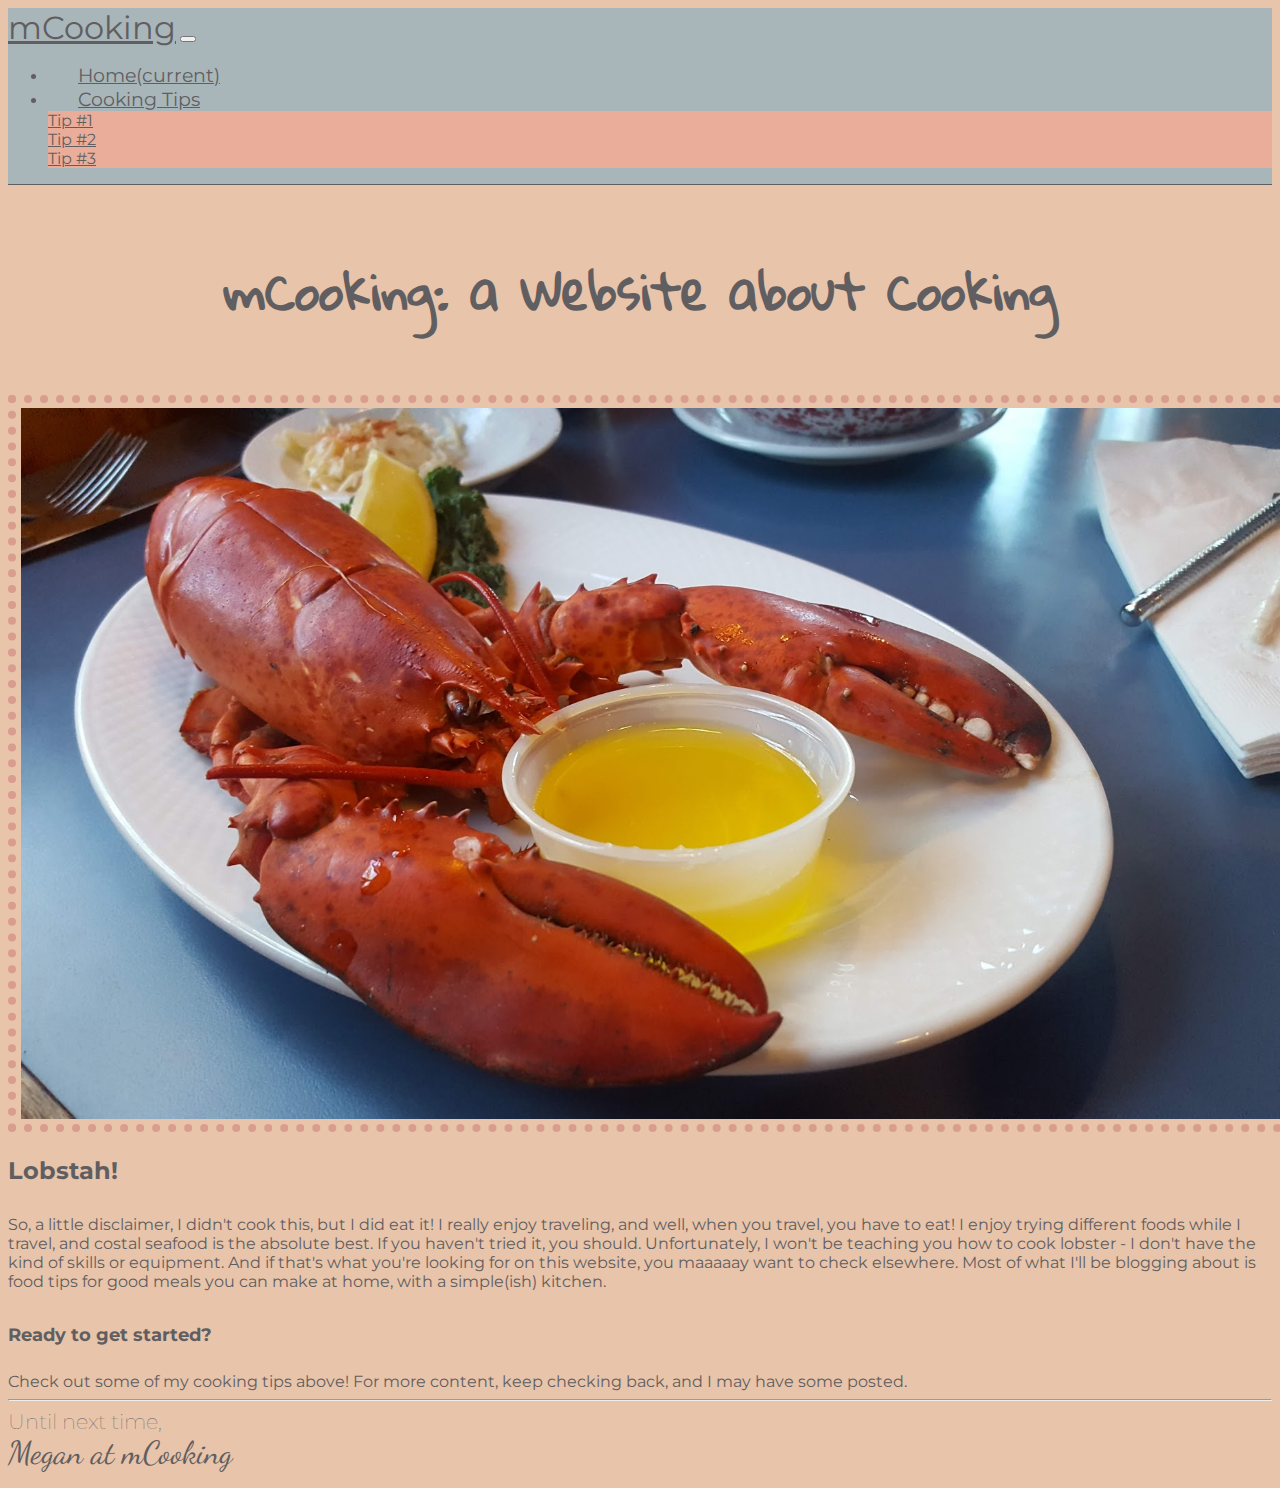
==== c4.html @ 3a0d1635 "c4 website commit - created cooking website" ====
<!DOCTYPE html>
<html>

<head>
  <link rel="stylesheet" href="https://stackpath.bootstrapcdn.com/bootstrap/4.1.3/css/bootstrap.min.css" integrity="sha384-MCw98/SFnGE8fJT3GXwEOngsV7Zt27NXFoaoApmYm81iuXoPkFOJwJ8ERdknLPMO" crossorigin="anonymous">
  <link href="https://fonts.googleapis.com/css?family=Dancing+Script|Gloria+Hallelujah|Montserrat&display=swap" rel="stylesheet">
  <link rel="stylesheet" href="styles.css" />
  <title>Home</title>
</head>

<body>
  <nav class="navbar navbar-expand-lg navbar-light bg-light">
    <a class="navbar-brand" href="#">mCooking</a>
    <button class="navbar-toggler" type="button" data-toggle="collapse" data-target="#navbarNavDropdown" aria-controls="navbarNavDropdown" aria-expanded="false" aria-label="Toggle navigation">
      <span class="navbar-toggler-icon"></span>
    </button>
    <div class="collapse navbar-collapse" id="navbarNavDropdown">
      <ul class="navbar-nav">
        <li class="nav-item active">
          <a class="nav-link" href="#">Home<span class="sr-only">(current)</span></a>
        </li>
        <li class="nav-item dropdown">
          <a class="nav-link dropdown-toggle" href="#" id="navbarDropdownMenuLink" role="button" data-toggle="dropdown" aria-haspopup="true" aria-expanded="false">
            Cooking Tips
          </a>
          <div class="dropdown-menu" aria-labelledby="navbarDropdownMenuLink">
            <a class="dropdown-item" href="#">Tip #1</a>
            <div class="dropdown-divider"></div>
            <a class="dropdown-item" href="#">Tip #2</a>
            <div class="dropdown-divider"></div>
            <a class="dropdown-item" href="#">Tip #3</a>
          </div>
        </li>
      </ul>
    </div>
  </nav>

  <h1>mCooking: a Website about Cooking</h1>

  <p>
    <div class="container">
      <div class="row">
        <div class="col-lg">
          <img src="images/lobster.jpg" alt="Lobster">
        </div>
        <div class="col-lg">
          <h2>Lobstah!</h2>
          So, a little disclaimer, I didn't cook this, but I did eat it! I really
          enjoy traveling, and well, when you travel, you have to eat! I enjoy
          trying different foods while I travel, and costal seafood is the absolute
          best. If you haven't tried it, you should. Unfortunately, I won't be
          teaching you how to cook lobster - I don't have the kind of skills or
          equipment. And if that's what you're looking for on this website, you
          maaaaay want to check elsewhere. Most of what I'll be blogging about is
          food tips for good meals you can make at home, with a simple(ish) kitchen.
          <br>
          <h3>Ready to get started?</h3>
          Check out some of my cooking tips above! For more content, keep checking
          back, and I may have some posted.
          <hr>
          <strong>Until next time,</strong>
          <div id="signature">
            Megan at mCooking
          </div>
        </div>
      </div>
    </div>

  </p>

  <script src="https://code.jquery.com/jquery-3.3.1.slim.min.js" integrity="sha384-q8i/X+965DzO0rT7abK41JStQIAqVgRVzpbzo5smXKp4YfRvH+8abtTE1Pi6jizo" crossorigin="anonymous"></script>
  <script src="https://cdnjs.cloudflare.com/ajax/libs/popper.js/1.14.3/umd/popper.min.js" integrity="sha384-ZMP7rVo3mIykV+2+9J3UJ46jBk0WLaUAdn689aCwoqbBJiSnjAK/l8WvCWPIPm49" crossorigin="anonymous"></script>
  <script src="https://stackpath.bootstrapcdn.com/bootstrap/4.1.3/js/bootstrap.min.js" integrity="sha384-ChfqqxuZUCnJSK3+MXmPNIyE6ZbWh2IMqE241rYiqJxyMiZ6OW/JmZQ5stwEULTy" crossorigin="anonymous"></script>
</body>

</html>
---- styles.css ----
/* Menu */

.bg-light {
  background-color: #a8b6b9 !important;
}

.navbar-light .navbar-brand {
  color: #605e61 !important;
  font-size: 2em;
}

.navbar-light .navbar-nav .nav-link {
  color: #605e61 !important;
  font-size: 1.2em;
}

.navbar-expand-lg .navbar-nav .nav-link {
  padding: 5px 30px;
}

.dropdown-item, .dropdown-menu {
  background-color: #e9ad99;
  color: #605e61 !important;
}

.dropdown-divider {
  border-color: #605e61 !important;
}

.navbar {
  border-bottom: .5px #605e61 solid;
  font-family: 'Montserrat', sans-serif;
}

/* General Page */

body {
  background-color: #e8c4aa;
  color: #605e61;
  box-sizing: border-box;
  font-family: 'Montserrat', sans-serif;
}

h1 {
  font-size: 3em;
  text-align: center;
  font-family: 'Gloria Hallelujah', cursive;
  padding: 25px 0 25px 0;
}

h2 {
  font-size: 1.5em;
  padding: 0 0 10px 0;
  font-weight: bolder;
}

h3 {
  font-size: 1.1em;
  font-weight: bolder;
}

h3 {
  padding: 15px 0 10px 0;
}

img {
  width: 100%;
  vertical-align: left;
  border: #d99d90 dotted 8px;
  padding: 5px;
}

#signature {
  font-family: 'Dancing Script', cursive;
  font-size: 2em;
}

strong {
  font-weight: lighter;
  font-size: 1.3em;
}
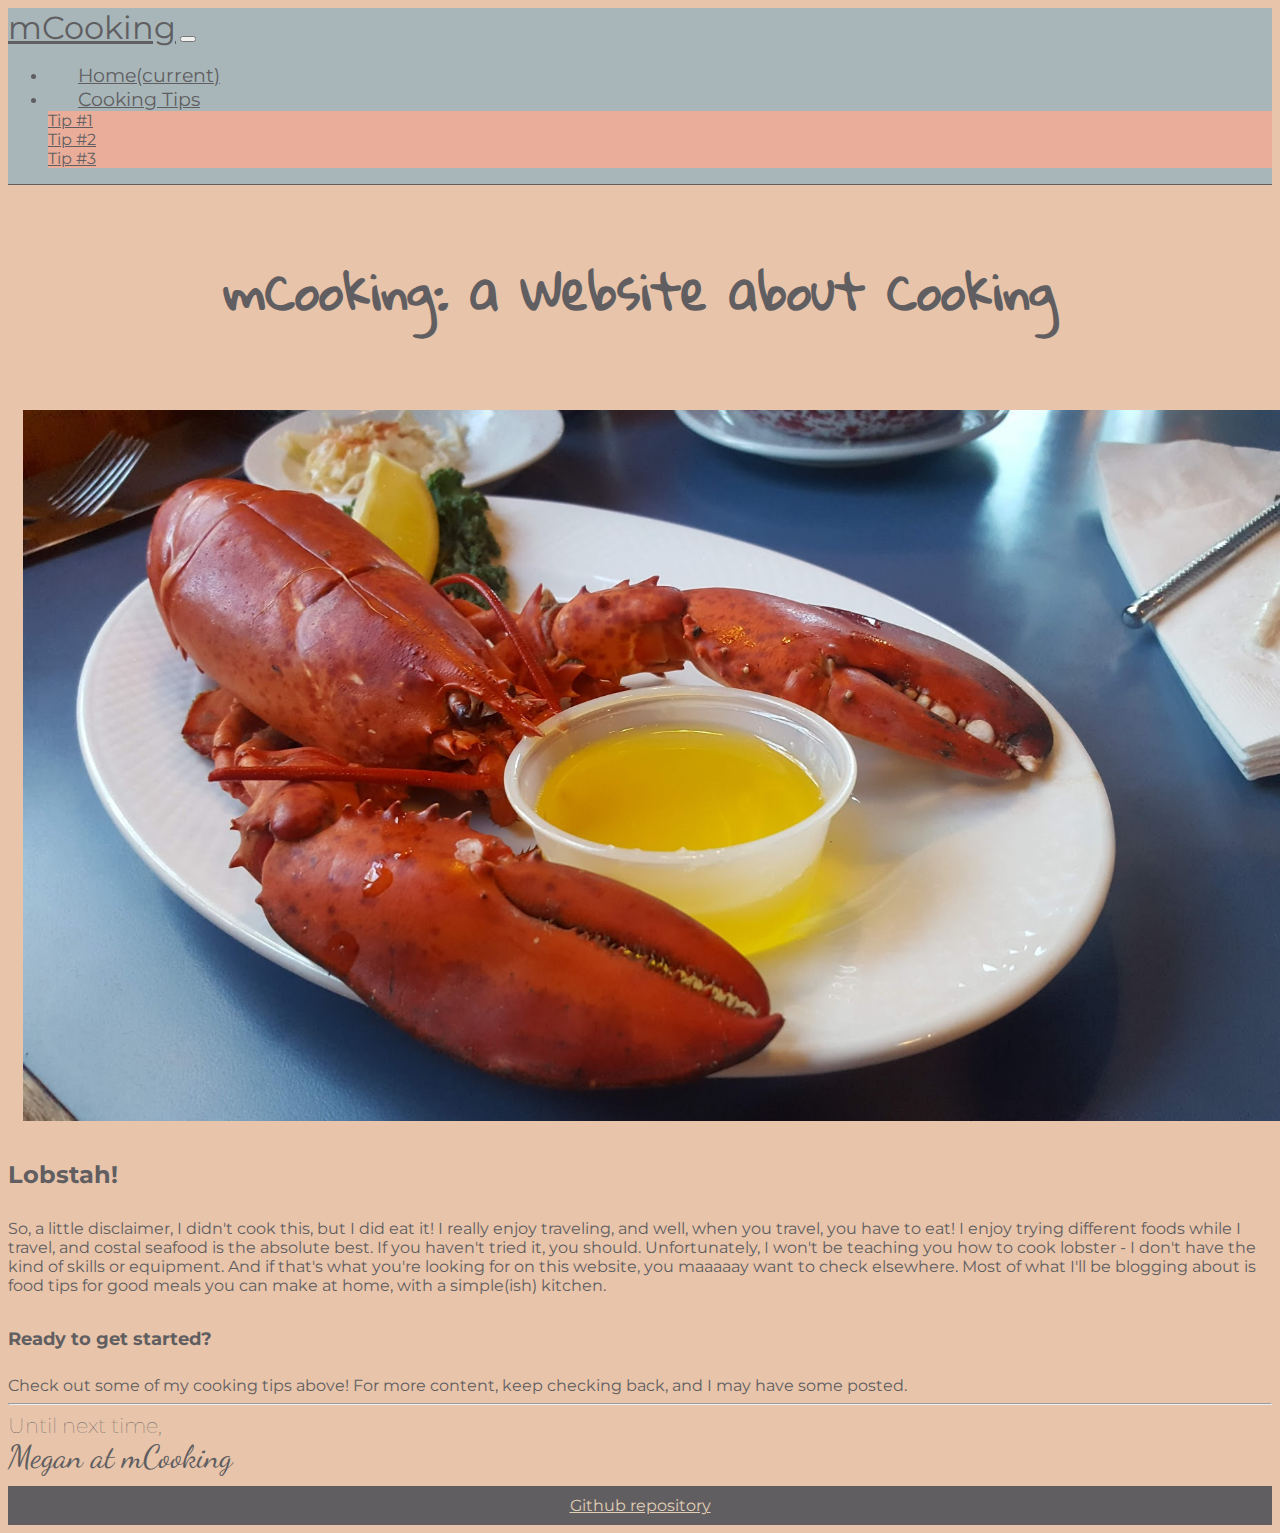
==== commit 77048d8b: "Finished website" ====
--- a/c4.html
+++ b/c4.html
@@ -1,7 +1,8 @@
 <!DOCTYPE html>
-<html>
+<html lang="en">
 
 <head>
+  <meta charset="utf-8">
   <link rel="stylesheet" href="https://stackpath.bootstrapcdn.com/bootstrap/4.1.3/css/bootstrap.min.css" integrity="sha384-MCw98/SFnGE8fJT3GXwEOngsV7Zt27NXFoaoApmYm81iuXoPkFOJwJ8ERdknLPMO" crossorigin="anonymous">
   <link href="https://fonts.googleapis.com/css?family=Dancing+Script|Gloria+Hallelujah|Montserrat&display=swap" rel="stylesheet">
   <link rel="stylesheet" href="styles.css" />
@@ -24,11 +25,11 @@
             Cooking Tips
           </a>
           <div class="dropdown-menu" aria-labelledby="navbarDropdownMenuLink">
-            <a class="dropdown-item" href="#">Tip #1</a>
+            <a class="dropdown-item" href="tip1.html">Tip #1</a>
             <div class="dropdown-divider"></div>
-            <a class="dropdown-item" href="#">Tip #2</a>
+            <a class="dropdown-item" href="tip2.html">Tip #2</a>
             <div class="dropdown-divider"></div>
-            <a class="dropdown-item" href="#">Tip #3</a>
+            <a class="dropdown-item" href="tip3.html">Tip #3</a>
           </div>
         </li>
       </ul>
@@ -65,8 +66,11 @@
         </div>
       </div>
     </div>
+  </p>
 
-  </p>
+  <footer>
+    <a href="https://github.com/megangabrielson/Cooking-Website">Github repository</a>
+  </footer>
 
   <script src="https://code.jquery.com/jquery-3.3.1.slim.min.js" integrity="sha384-q8i/X+965DzO0rT7abK41JStQIAqVgRVzpbzo5smXKp4YfRvH+8abtTE1Pi6jizo" crossorigin="anonymous"></script>
   <script src="https://cdnjs.cloudflare.com/ajax/libs/popper.js/1.14.3/umd/popper.min.js" integrity="sha384-ZMP7rVo3mIykV+2+9J3UJ46jBk0WLaUAdn689aCwoqbBJiSnjAK/l8WvCWPIPm49" crossorigin="anonymous"></script>
--- a/styles.css
+++ b/styles.css
@@ -1,5 +1,4 @@
 /* Menu */
-
 .bg-light {
   background-color: #a8b6b9 !important;
 }
@@ -32,8 +31,11 @@
   font-family: 'Montserrat', sans-serif;
 }
 
+.navbar-light .navbar-nav .nav-link:hover {
+  color: #3f3d40 !important;
+}
+
 /* General Page */
-
 body {
   background-color: #e8c4aa;
   color: #605e61;
@@ -65,9 +67,14 @@
 
 img {
   width: 100%;
-  vertical-align: left;
+  vertical-align: center;
   border: #d99d90 dotted 8px;
   padding: 5px;
+}
+
+.col-lg img {
+  border: none;
+  padding: 0;
 }
 
 #signature {
@@ -75,7 +82,131 @@
   font-size: 2em;
 }
 
+#closer {
+  width: 10px;
+  align-items: center;
+  height: auto;
+  text-indent: 75px;
+}
+
+#closer strong {
+  margin-left: 75px;
+}
+
+#closer hr {
+  margin-top: 150px;
+  width: 400px;
+  text-align: center;
+}
+
 strong {
   font-weight: lighter;
   font-size: 1.3em;
 }
+
+footer {
+  background-color: #605e61;
+  padding: 10px;
+  text-align: center;
+  margin: 10px 0 0 0;
+}
+
+footer a {
+  color: #e0cfb6;
+}
+
+footer a:hover {
+  color: #e8c4aa;
+}
+
+a:hover {
+  text-decoration-line: none;
+  font-size: 1.1em;
+}
+
+img {
+  margin: 15px;
+}
+
+.hover-pic img {
+  margin: 5px 0;
+}
+
+p {
+  text-align: center;
+  margin: 10px 10px;
+}
+
+/* Image transitions */
+.hover-pic {
+  cursor: pointer;
+  height: 400px;
+  position: relative;
+  overflow: hidden;
+  width: 400px;
+  text-align: center;
+  vertical-align: center;
+}
+
+.hover-pic .content {
+  background-color: white;
+  position: absolute;
+  top: 0;
+  color: gray;
+  -webkit-transition: all 300ms ease-out;
+  -moz-transition: all 300ms ease-out;
+  -o-transition: all 300ms ease-out;
+  -ms-transition: all 300ms ease-out;
+  transition: all 300ms ease-out;
+  opacity: 0;
+  width: 400px;
+  height: 400px;
+  padding: 40% 5px;
+  align-items: center;
+}
+
+.hover-pic:hover .content {
+  opacity: 0.8;
+}
+
+.hover-pic .text {
+  -webkit-transition: all 300ms ease-out;
+  -moz-transition: all 300ms ease-out;
+  -o-transition: all 300ms ease-out;
+  -ms-transition: all 300ms ease-out;
+  transition: all 300ms ease-out;
+}
+
+.hover-pic .text {
+  opacity: 0;
+  transition-delay: 0.2s;
+  transition-duration: 0.3s;
+}
+
+.hover-pic:hover .text {
+  opacity: 1;
+}
+
+.hover-pic {
+  margin: auto;
+}
+
+.arrow img {
+  background-size: contain;
+  height: 225px;
+  width: 100%;
+  transform: rotateZ(-40deg);
+  overflow: hidden;
+}
+
+.main {
+  margin: 0 200px;
+}
+
+.divider hr {
+  border: 3px gray solid;
+}
+
+.overview {
+  font-size: 1.2em;
+}